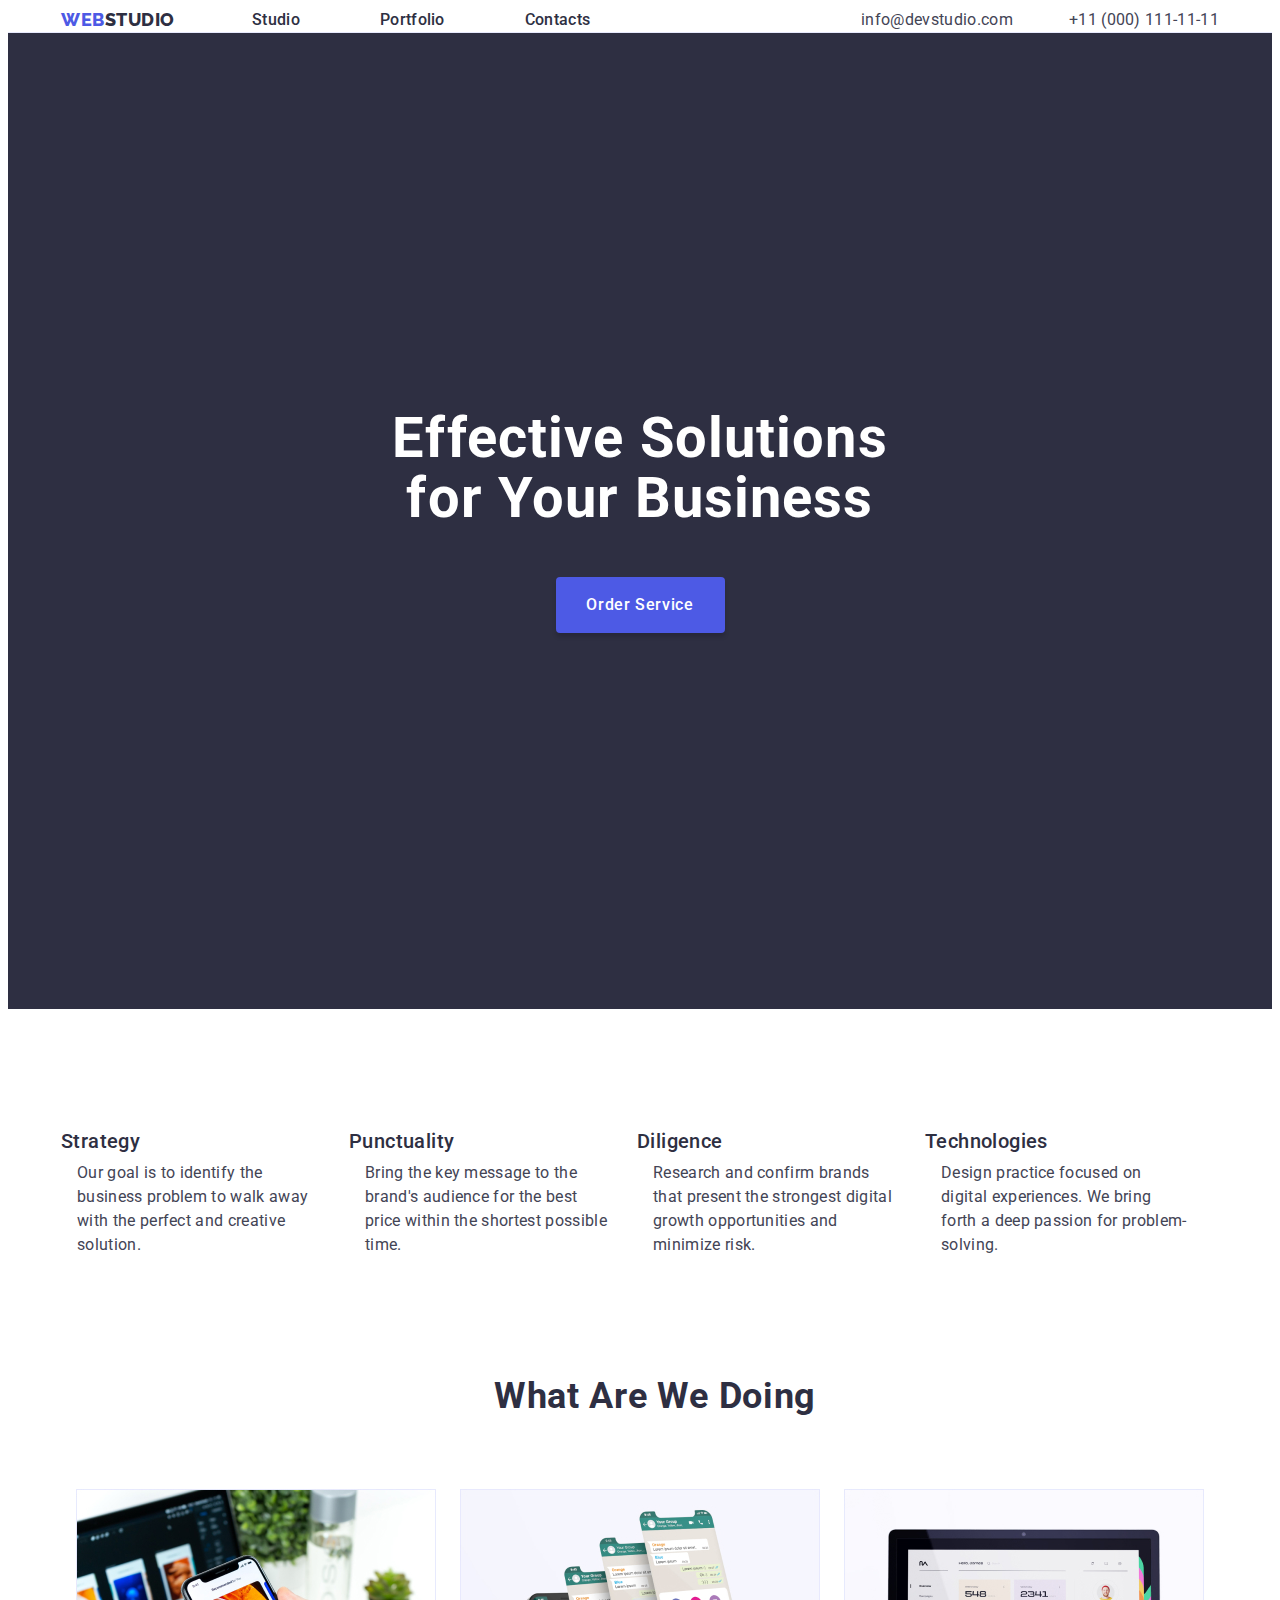
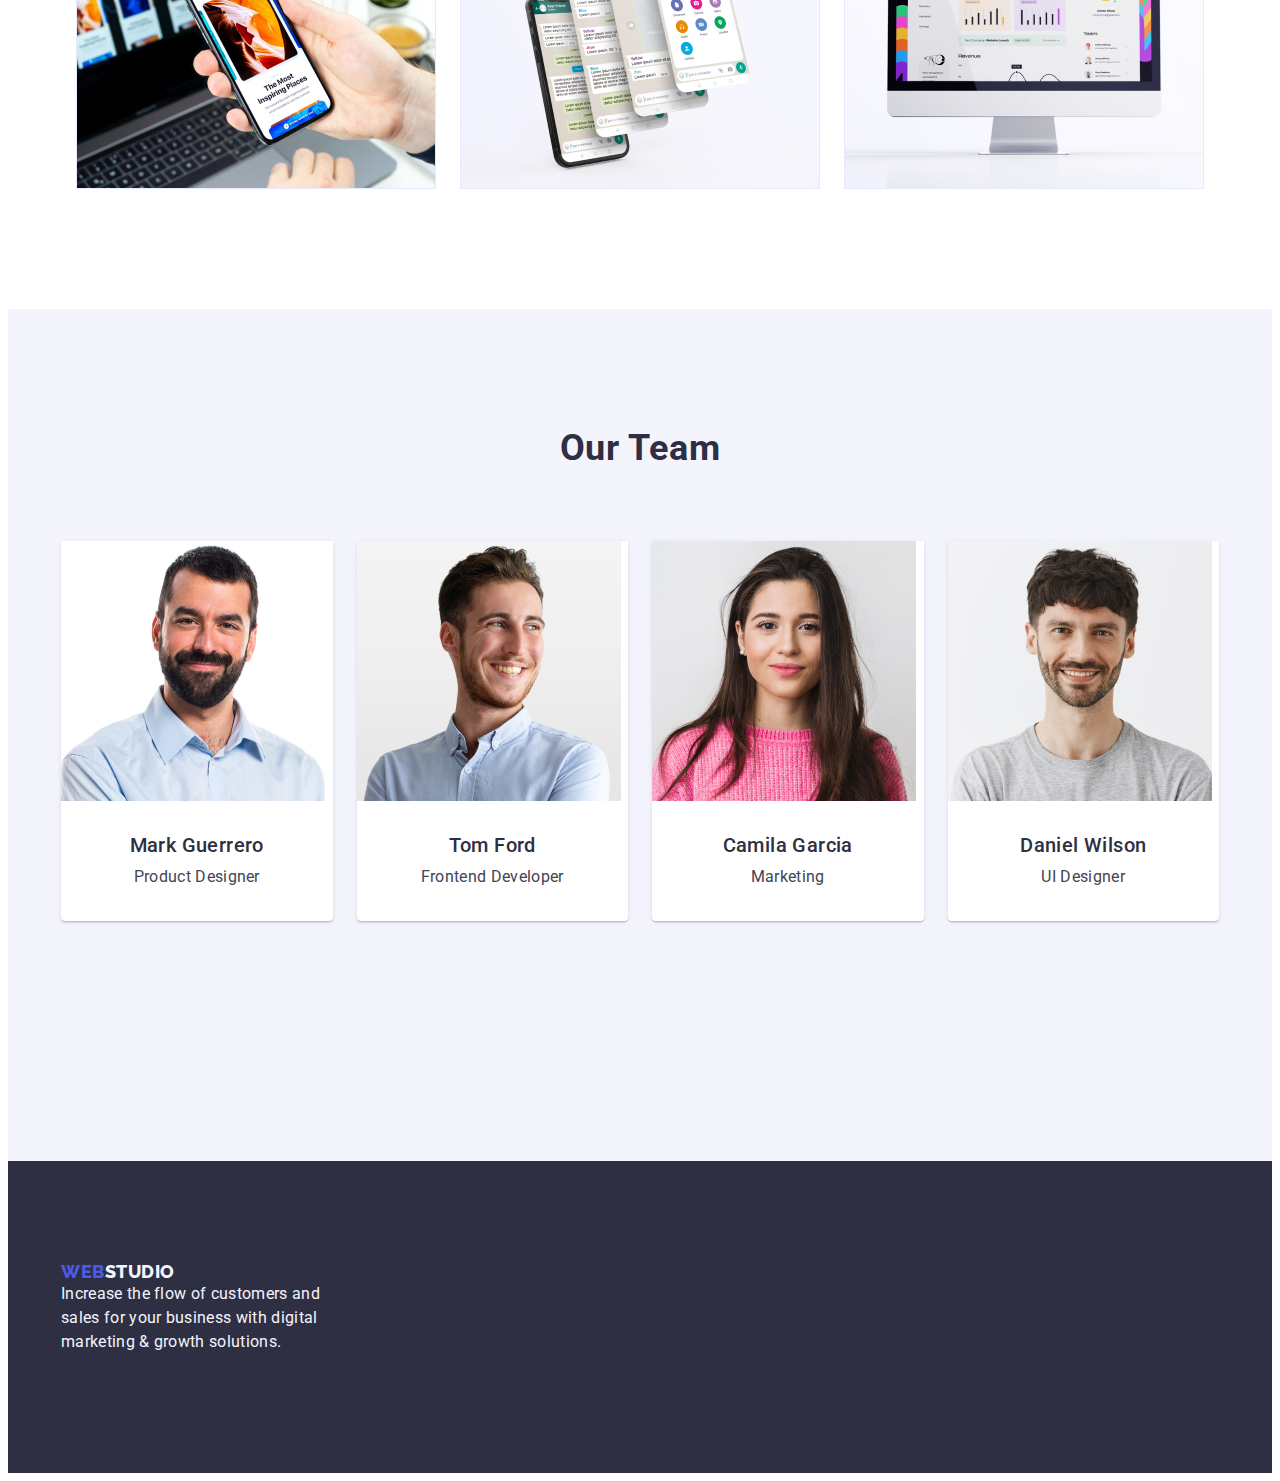
==== index.html @ 751de840 "21:43" ====
<!DOCTYPE html>
<html lang="en">
  <head>
    <meta charset="UTF-8" />
    <meta http-equiv="X-UA-Compatible" content="IE=edge" />
    <meta name="viewport" content="width=device-width, initial-scale=1.0" />
    <title>Document</title>
    <!-- Fonts styles -->
    <link rel="preconnect" href="https://fonts.googleapis.com" />
    <link rel="preconnect" href="https://fonts.gstatic.com" crossorigin />
    <link
      href="https://fonts.googleapis.com/css2?family=Montserrat:wght@400;700&family=Raleway:wght@800&family=Roboto:wght@400;500;700;900&display=swap"
      rel="stylesheet"
    />
    <!-- normalize -->
    <link
      rel="stylesheet"
      href="https://cdnjs.cloudflare.com/ajax/libs/modern-normalize/1.1.0/modern-normalize.min.css"
      integrity="sha512-wpPYUAdjBVSE4KJnH1VR1HeZfpl1ub8YT/NKx4PuQ5NmX2tKuGu6U/JRp5y+Y8XG2tV+wKQpNHVUX03MfMFn9Q=="
      crossorigin="anonymous"
      referrerpolicy="no-referrer"
    />
    <!-- Custom styles -->
    <link rel="stylesheet" href="./css/styles.css" />
  </head>
  <body class="body">
    <!-- header -->
    <header class="header">
      <div class="header-container container">
        <nav class="header-nav">
          <a href="./index.html" class="logo list link"
            >Web<span class="logo-style">Studio</span>
          </a>
          <ul class="nav-list list">
            <li class="nav-list-map">
              <a class="link text-style-nav" href="./index.html">Studio</a>
            </li>
            <li class="nav-list-map">
              <a class="link text-style-nav" href="./portfolio.html"
                >Portfolio</a
              >
            </li>
            <li class="nav-list-map">
              <a class="link text-style-nav" href="">Contacts</a>
            </li>
          </ul>
        </nav>
        <address class="address">
          <ul class="list header-contact">
            <li class="header-contact-map">
              <a class="link p-text-style" href="mailto:info@devstudio.com"
                >info@devstudio.com</a
              >
            </li>
            <li class="header-contact-map">
              <a class="link p-text-style" href="tel:+110001111111"
                >+11 (000) 111-11-11</a
              >
            </li>
          </ul>
        </address>
      </div>
    </header>
    <main>
      <!-- first section -->
      <section class="hero">
        <div class="container">
          <h1 class="style-header-main">
            Effective Solutions for Your Business
          </h1>
          <button type="button" class="hero-btn">Order Service</button>
        </div>
      </section>
      <!-- second section -->
      <section class="section">
        <div class="container">
          <h2 hidden class="style-header-medium">SPDT</h2>
          <ul class="principles-section list">
            <li class="principles-section-list">
              <h3 class="style-header-small">Strategy</h3>
              <p class="p-text-style">
                Our goal is to identify the business problem to walk away with
                the perfect and creative solution.
              </p>
            </li>
            <li class="principles-section-list">
              <h3 class="style-header-small">Punctuality</h3>
              <p class="p-text-style">
                Bring the key message to the brand's audience for the best price
                within the shortest possible time.
              </p>
            </li>
            <li class="principles-section-list">
              <h3 class="style-header-small">Diligence</h3>
              <p class="p-text-style">
                Research and confirm brands that present the strongest digital
                growth opportunities and minimize risk.
              </p>
            </li>
            <li class="principles-section-list">
              <h3 class="style-header-small">Technologies</h3>
              <p class="p-text-style">
                Design practice focused on digital experiences. We bring forth a
                deep passion for problem-solving.
              </p>
            </li>
          </ul>
        </div>
      </section>
      <!-- third section -->
      <section class="container">
        <div class="container section-pad-bot">
          <h2 class="style-header-medium">What are we doing</h2>
          <ul class="list card-set">
            <li class="card-set-item">
              <img
                src="./images/whatarewedoing/img1.jpg"
                alt="computer screen"
                width="360"
                height="300"
              />
            </li>
            <li class="card-set-item">
              <img
                src="./images/whatarewedoing/img2.jpg"
                alt="several layers of the phone screen"
                width="360"
                height="300"
              />
            </li>
            <li class="card-set-item">
              <img
                src="./images/whatarewedoing/img3.jpg"
                alt="computer and phone screen"
                width="360"
                height="300"
              />
            </li>
          </ul>
        </div>
      </section>
      <!-- Our team -->
      <section class="our-team-section">
        <div class="container">
          <h2 class="style-header-medium">Our Team</h2>
          <ul class="list card-set">
            <li class="team-card card-set-item card-style">
              <img
                src="./images/ourteam/img.jpg"
                alt="Mark Guerrero"
                width="264"
                height="260"
              />
              <h3 class="card-text">Mark Guerrero</h3>
              <p class="card-text-style">Product Designer</p>
            </li>
            <li class="team-card card-set-item card-style">
              <img
                src="./images/ourteam/imgTF.jpg"
                alt="Tom Ford"
                width="264"
                height="260"
              />
              <h3 class="card-text">Tom Ford</h3>
              <p class="card-text-style">Frontend Developer</p>
            </li>
            <li class="team-card card-set-item card-style">
              <img
                src="./images/ourteam/img3.jpg"
                alt="Camila Garcia"
                width="264"
                height="260"
              />
              <h3 class="card-text">Camila Garcia</h3>
              <p class="card-text-style">Marketing</p>
            </li>
            <li class="team-card card-set-item card-style">
              <img
                src="./images/ourteam/img4.jpg"
                alt="Daniel Wilson"
                width="264"
                height="260"
              />
              <h3 class="card-text">Daniel Wilson</h3>
              <p class="card-text-style">UI Designer</p>
            </li>
          </ul>
        </div>
      </section>
    </main>
    <!-- footer -->
    <footer class="footer">
      <div class="container">
        <div class="footer-logo-pos">
          <a class="logo list link" href="./index.html"
            >Web<span class="footer-logo">Studio</span>
          </a>
        </div>
        <p class="footer-p">
          Increase the flow of customers and sales for your business with
          digital marketing & growth solutions.
        </p>
      </div>
    </footer>
  </body>
</html>
---- css/styles.css ----
:root {
  /* colors */
  --color-iris: #4d5ae5;
  --color-ocean: #404bbf;
  --color-navy-blue: #2e2f42;
  --color-green: #31d0aa;
  --color-list: #434455;
  --color-light-slate: #8e8f99;
  --color-cornflower: #e7e9fc;
  --color-cloud: #f4f4fd;
  --color-navy-blue-modal: #2e2f42;
  --color-grey: #2e2f42;
  --background-color: #ffffff;
  --color-dairy: #fcfcfc;
  /* others */
  --indent: 24px;
  --items: 4;
  --items-p: 3;
}
.style-header-main {
  margin-left: auto;
  margin-right: auto;
  padding-top: 188px;
  font-size: 56px;
  line-height: 1.07;
  letter-spacing: 0.02em;
  text-align: center;
  text-decoration: none;
  max-width: 496px;
}
.style-header-medium {
  margin-bottom: 72px;
  font-size: 36px;
  font-weight: 700;
  line-height: 1.11;
  letter-spacing: 0.02em;
  text-align: center;
  text-transform: capitalize;
  color: var(--color-grey);
}
.style-header-port {
  margin: 32px 0 8px 16px;
  font-size: 20px;
  font-weight: 500;
  line-height: 1.2;
  letter-spacing: 0.02em;
  text-transform: capitalize;
  color: var(--color-grey);
}
.style-header-small {
  margin-bottom: 8px;
  font-size: 20px;
  font-weight: 500;
  line-height: 1.2;
  letter-spacing: 0.02em;
  color: var(--color-grey);
}
.p-text-style {
  font-size: 16px;
  line-height: 1.5;
  letter-spacing: 0.02em;
  color: var(--color-list);
}
.card-text {
  margin-top: 32px;
  margin-bottom: 8px;
  text-align: center;
  margin-bottom: 8px;
  font-size: 20px;
  font-weight: 500;
  line-height: 1.2;
  letter-spacing: 0.02em;
  color: var(--color-grey);
}
.card-text-style {
  font-size: 16px;
  line-height: 1.5;
  letter-spacing: 0.02em;
  color: var(--color-list);
  text-align: center;
}
.card-style {
  box-shadow: 0px 1px 6px rgba(46, 47, 66, 0.08),
    0px 1px 1px rgba(46, 47, 66, 0.16), 0px 2px 1px rgba(46, 47, 66, 0.08);
  border-radius: 0px 0px 4px 4px;
}
.text-style-nav {
  font-size: 16px;
  font-weight: 500;
  line-height: 1.5;
  letter-spacing: 0.02em;
  color: var(--color-grey);
}
.hero-btn {
  display: block;
  min-width: 169px;
  height: 56px;
  margin-top: 48px;
  margin-left: auto;
  margin-right: auto;
  border-radius: 4px;
  color: var(--background-color);
  background-color: var(--color-iris);
  box-shadow: 0px 4px 4px rgba(0, 0, 0, 0.15);
  border: 0;
  font-family: "Roboto", sans-serif;
  font-weight: 500;
  font-size: 16px;
  line-height: 1.5;
  letter-spacing: 0.04em;
  cursor: pointer;
}
.hero-btn:hover,
.hero-btn:focus {
  background-color: var(--color-ocean);
}

.small-text {
  font-size: 12px;
  line-height: 1.2;
  letter-spacing: 0.04em;
}

.link-text {
  font-size: 12px;
  line-height: 1.3;
  letter-spacing: 0.04em;
  text-decoration: underline;
  text-transform: none;
}

/* card set */
.card-set {
  display: flex;
  flex-wrap: wrap;
  gap: var(--indent);
}
.card-set-item {
  flex-basis: calc((100% - var(--indent) * (var(--items) - 1)) / var(--items));
}
.card-set-item-p {
  padding-bottom: 48px;
  flex-basis: calc(
    (100% - var(--indent) * (var(--items-p) - 1)) / var(--items-p)
  );
}
/* reset */
h1,
h2,
h3,
h4,
h5,
h6,
p {
  margin: 0;
}
img {
  display: block;
}
button {
  cursor: pointer;
}

.link {
  text-decoration: none;
  padding-top: 24px;
  padding-bottom: 24px;
}
.list {
  list-style: none;
  padding: 0;
  margin: 0;
}

.container {
  width: 1158px;
  padding: 0 15px;
  margin: auto;
}

/* header */
.header {
  border-bottom: 1px solid #e7e9fc;
}
.header-logo {
  margin-right: 76px;
}
.header-nav {
  display: flex;
  align-items: center;
}
.header-container {
  display: flex;
  align-items: center;
}

.header-contact {
  gap: 40px;
  display: flex;
  align-items: center;
}

.nav-list {
  gap: 40px;
  display: flex;
  align-items: center;
}

.nav-list-map:not(:last-child) {
  margin-right: 40px;
}

.logo {
  margin-right: 76px;
  width: 115px;
  height: 21px;
  font-family: "Raleway", sans-serif;
  font-style: normal;
  font-weight: 800;
  font-size: 18px;
  line-height: 1.17;
  display: flex;
  align-items: center;
  letter-spacing: 0.03em;
  text-transform: uppercase;
  color: var(--color-iris);
}
.logo-style {
  width: 71px;
  height: 21px;
  font-size: 18px;
  line-height: 1.17;
  display: flex;
  align-items: center;
  letter-spacing: 0.03em;
  text-transform: uppercase;
  color: var(--color-navy-blue);
}
.footer-logo {
  width: 71px;
  height: 21px;
  font-size: 18px;
  line-height: 1.2;
  display: flex;
  align-items: center;
  letter-spacing: 0.03em;
  text-transform: uppercase;
  color: var(--color-cloud);
}
.footer-logo-pos {
  padding-top: 100px;
}

.address {
  font-style: normal;
  margin-left: auto;
}


/* body */

.body {
  font-family: "Roboto", sans-serif;
  color: var(--color-list);
  background-color: var(--background-color);
}

.link:hover,
.link:focus {
  color: var(--color-ocean);
}

.section {
  padding: 120px 0;
}
.section-pad-bot {
  padding-bottom: 120px;
}
.principles-section {
  display: flex;
}
.principles-section-list {
  width: 264px;
}
.principles-section-list:not(:last-child) {
  margin-right: 24px;
}

.team-card {
  width: 264px;
  height: 380px;
  background-color: var(--background-color);
}

.our-team-section {
  background-color: var(--color-cloud);
  padding-top: 120px;
  height: 732px;
}

/* hero */
.hero {
  padding: 188px 0;
  background-color: var(--color-navy-blue);
  color: var(--background-color);
  font-size: 56px;
  line-height: 1.1;
  height: 600px;
  width: auto;
}
.hidden {
  position: absolute;
  width: 1px;
  height: 1px;
  margin: -1px;
  border: 0;
  padding: 0;
  white-space: nowrap;
  clip-path: inset(100%);
  clip: rect(0 0 0 0);
  overflow: hidden;
}

.footer-p {
  width: 264px;
  font-size: 16px;
  line-height: 1.5;
  letter-spacing: 0.02em;
  color: var(--color-cloud);
}
.footer {
  height: 312px;
  background-color: var(--color-navy-blue);
}

/************* portfolio ************/
.port-card {
  padding-bottom: 120px;
}
.port-filter {
}

.port-button-filter {
  padding-top: 96px;
  padding-bottom: 72px;
  padding-left: 427px;
  display: flex;
  gap: 24px;
}
.p-text-style {
  margin-left: 16px;
  font-size: 16px;
  line-height: 1.5;
  letter-spacing: 0.02em;
  color: var(--color-list);
}
.port-btn {
  color: var(--color-iris);
  background-color: var(--color-cloud);
  font-family: "Roboto", sans-serif;
  font-weight: 500;
  font-size: 16px;
  line-height: 1.5;
  letter-spacing: 0.04em;
  cursor: pointer;
  border: 1px solid #e7e9fc;
  border-radius: 4px;
}
.port-btn:hover,
.port-btn:focus {
  color: var(--background-color);
  background-color: var(--color-ocean);
}
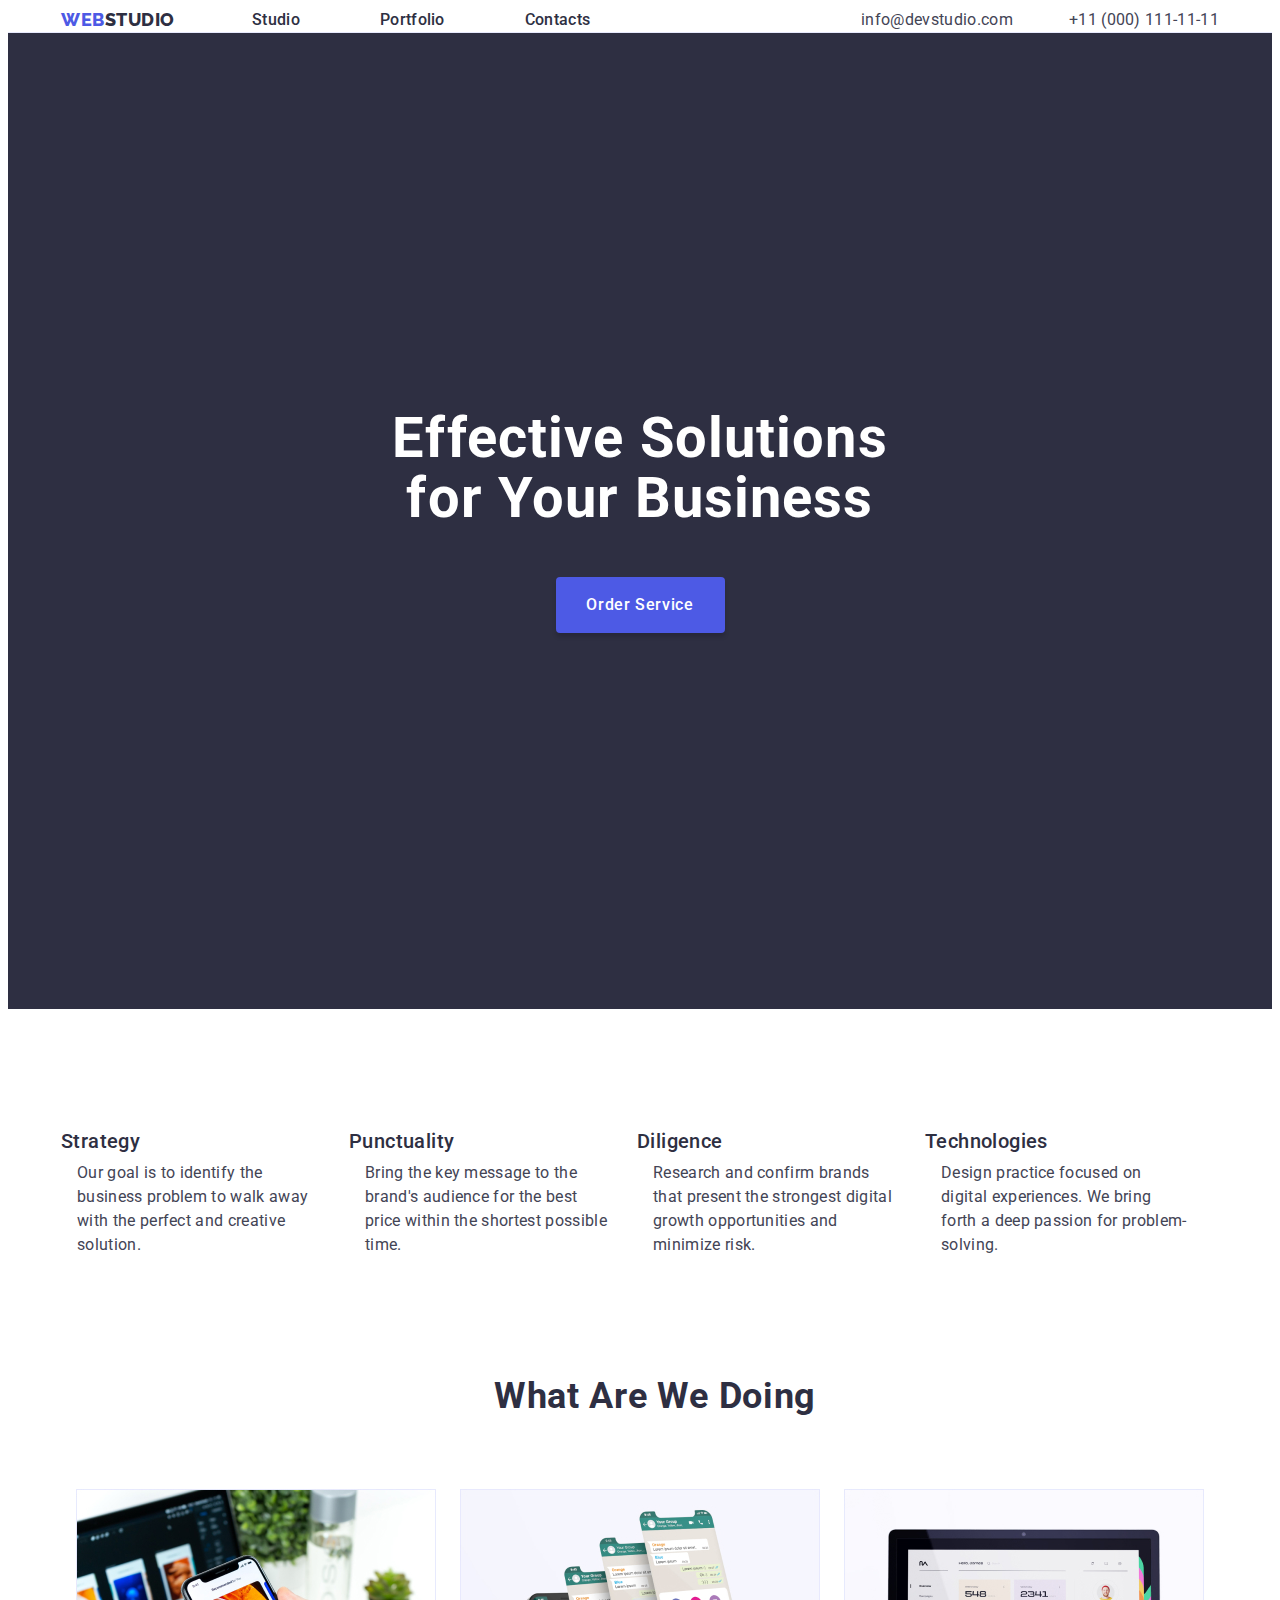
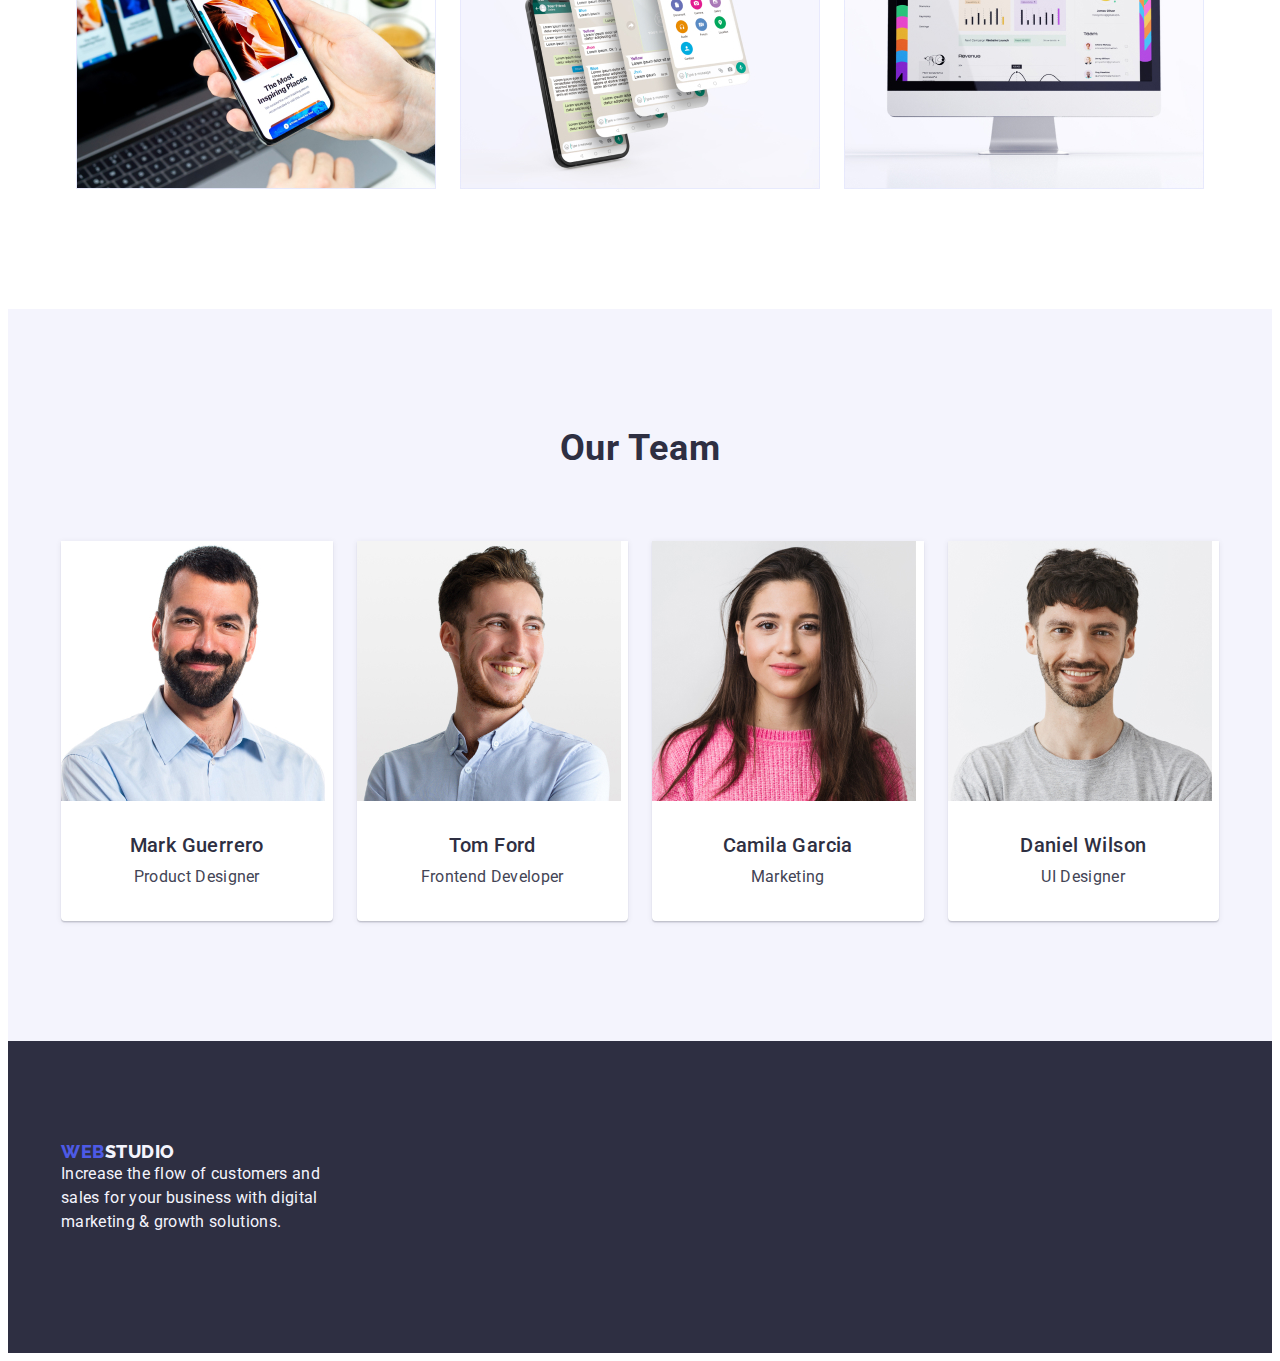
==== commit 21de2194: "21:49" ====
--- a/index.html
+++ b/index.html
@@ -108,8 +108,8 @@
         </div>
       </section>
       <!-- third section -->
-      <section class="container">
-        <div class="container section-pad-bot">
+      <section class="container section-pad-bot">
+        <div class="container">
           <h2 class="style-header-medium">What are we doing</h2>
           <ul class="list card-set">
             <li class="card-set-item">
@@ -140,7 +140,7 @@
         </div>
       </section>
       <!-- Our team -->
-      <section class="our-team-section">
+      <section class="section our-team-section">
         <div class="container">
           <h2 class="style-header-medium">Our Team</h2>
           <ul class="list card-set">
--- a/css/styles.css
+++ b/css/styles.css
@@ -294,8 +294,6 @@
 
 .our-team-section {
   background-color: var(--color-cloud);
-  padding-top: 120px;
-  height: 732px;
 }
 
 /* hero */
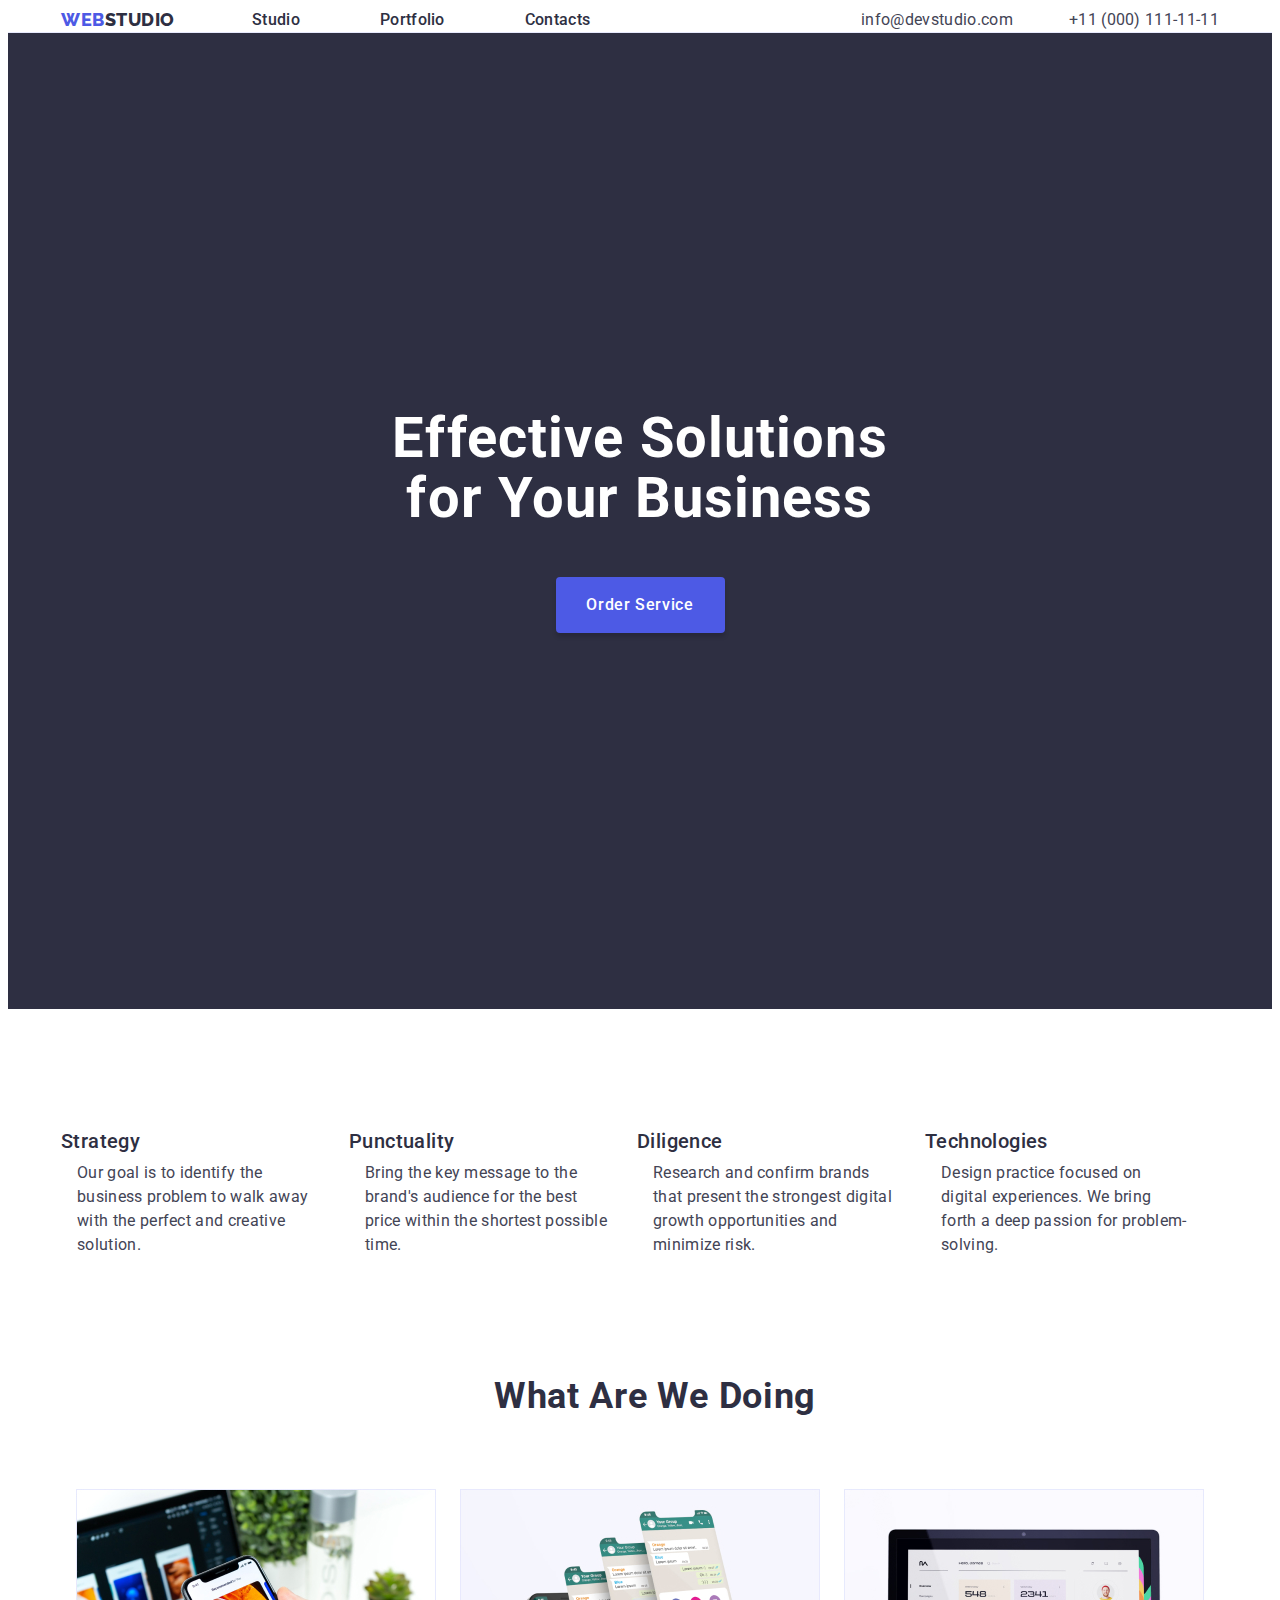
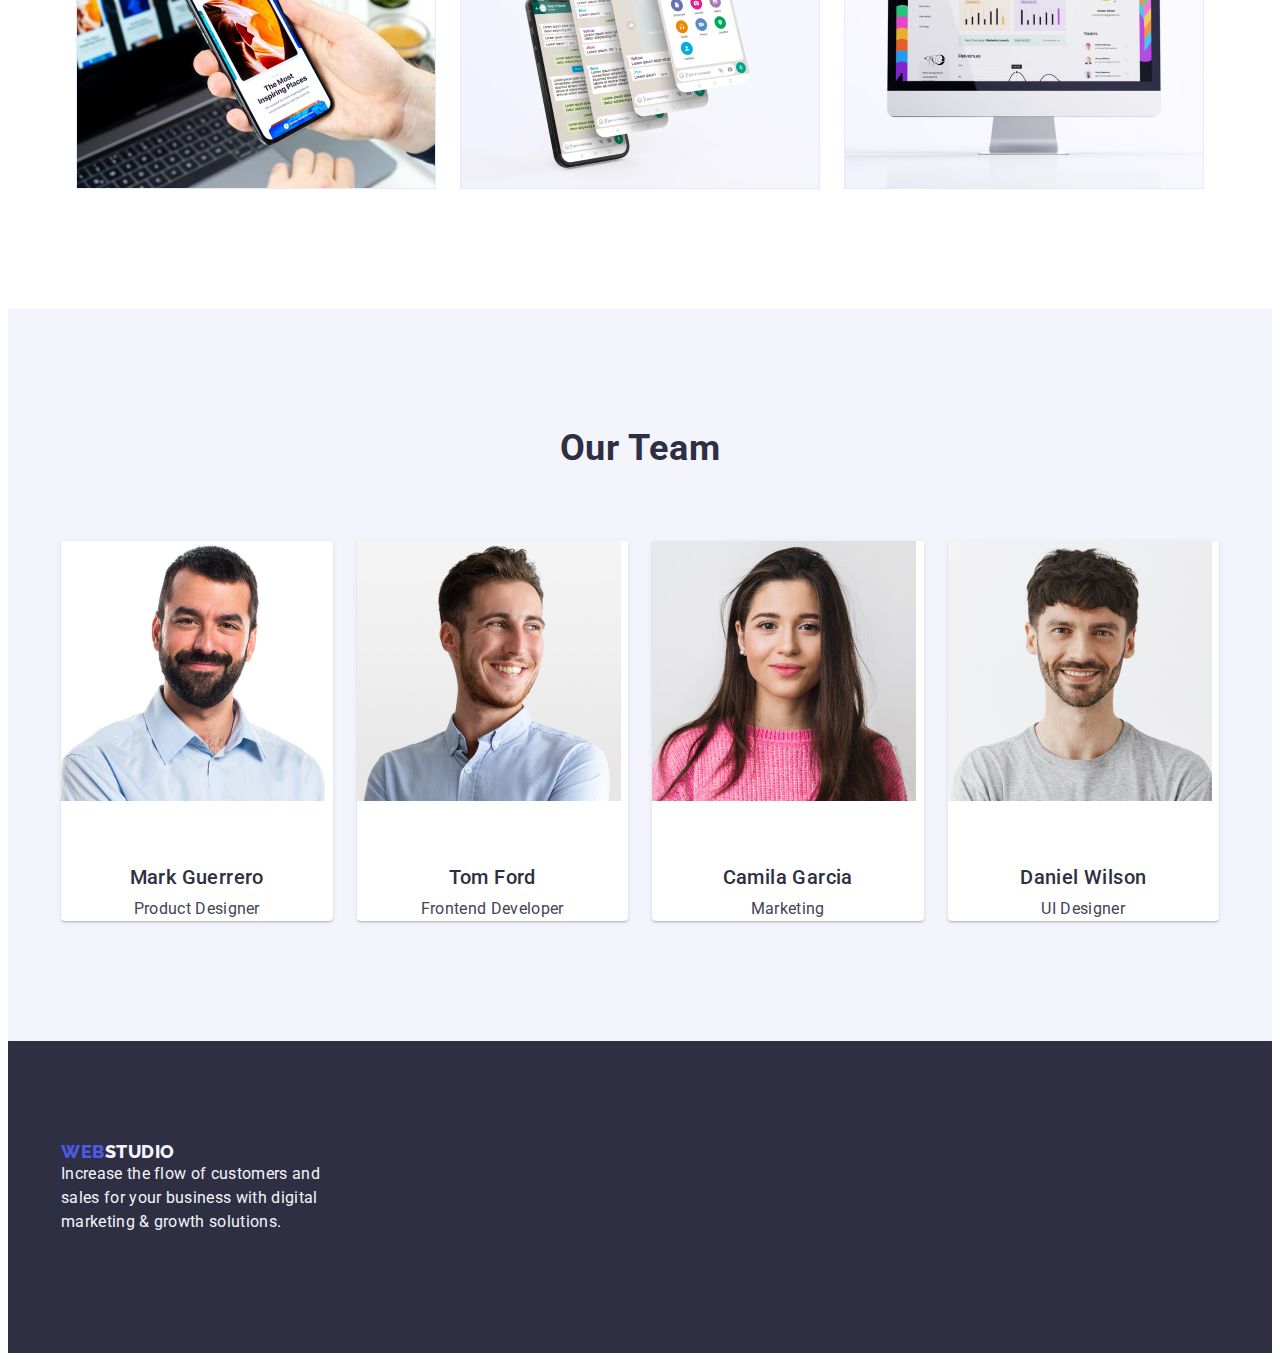
==== commit 0d305bf2: "22:02" ====
--- a/index.html
+++ b/index.html
@@ -151,8 +151,10 @@
                 width="264"
                 height="260"
               />
-              <h3 class="card-text">Mark Guerrero</h3>
-              <p class="card-text-style">Product Designer</p>
+              <div class="descr-container">
+                <h3 class="card-text">Mark Guerrero</h3>
+                <p class="card-text-style">Product Designer</p>
+              </div>
             </li>
             <li class="team-card card-set-item card-style">
               <img
@@ -161,8 +163,10 @@
                 width="264"
                 height="260"
               />
-              <h3 class="card-text">Tom Ford</h3>
-              <p class="card-text-style">Frontend Developer</p>
+              <div class="descr-container">
+                <h3 class="card-text">Tom Ford</h3>
+                <p class="card-text-style">Frontend Developer</p>
+              </div>
             </li>
             <li class="team-card card-set-item card-style">
               <img
@@ -171,8 +175,10 @@
                 width="264"
                 height="260"
               />
-              <h3 class="card-text">Camila Garcia</h3>
-              <p class="card-text-style">Marketing</p>
+              <div class="descr-container">
+                <h3 class="card-text">Camila Garcia</h3>
+                <p class="card-text-style">Marketing</p>
+              </div>
             </li>
             <li class="team-card card-set-item card-style">
               <img
@@ -181,8 +187,10 @@
                 width="264"
                 height="260"
               />
-              <h3 class="card-text">Daniel Wilson</h3>
-              <p class="card-text-style">UI Designer</p>
+              <div class="descr-container">
+                <h3 class="card-text">Daniel Wilson</h3>
+                <p class="card-text-style">UI Designer</p>
+              </div>
             </li>
           </ul>
         </div>
--- a/css/styles.css
+++ b/css/styles.css
@@ -61,6 +61,13 @@
   letter-spacing: 0.02em;
   color: var(--color-list);
 }
+.descr-container {
+  padding-top: 32px;
+  padding-bottom: 32px;
+  padding-left: 16px;
+  padding-right: 16px;
+}
+
 .card-text {
   margin-top: 32px;
   margin-bottom: 8px;
@@ -256,7 +263,6 @@
   margin-left: auto;
 }
 
-
 /* body */
 
 .body {
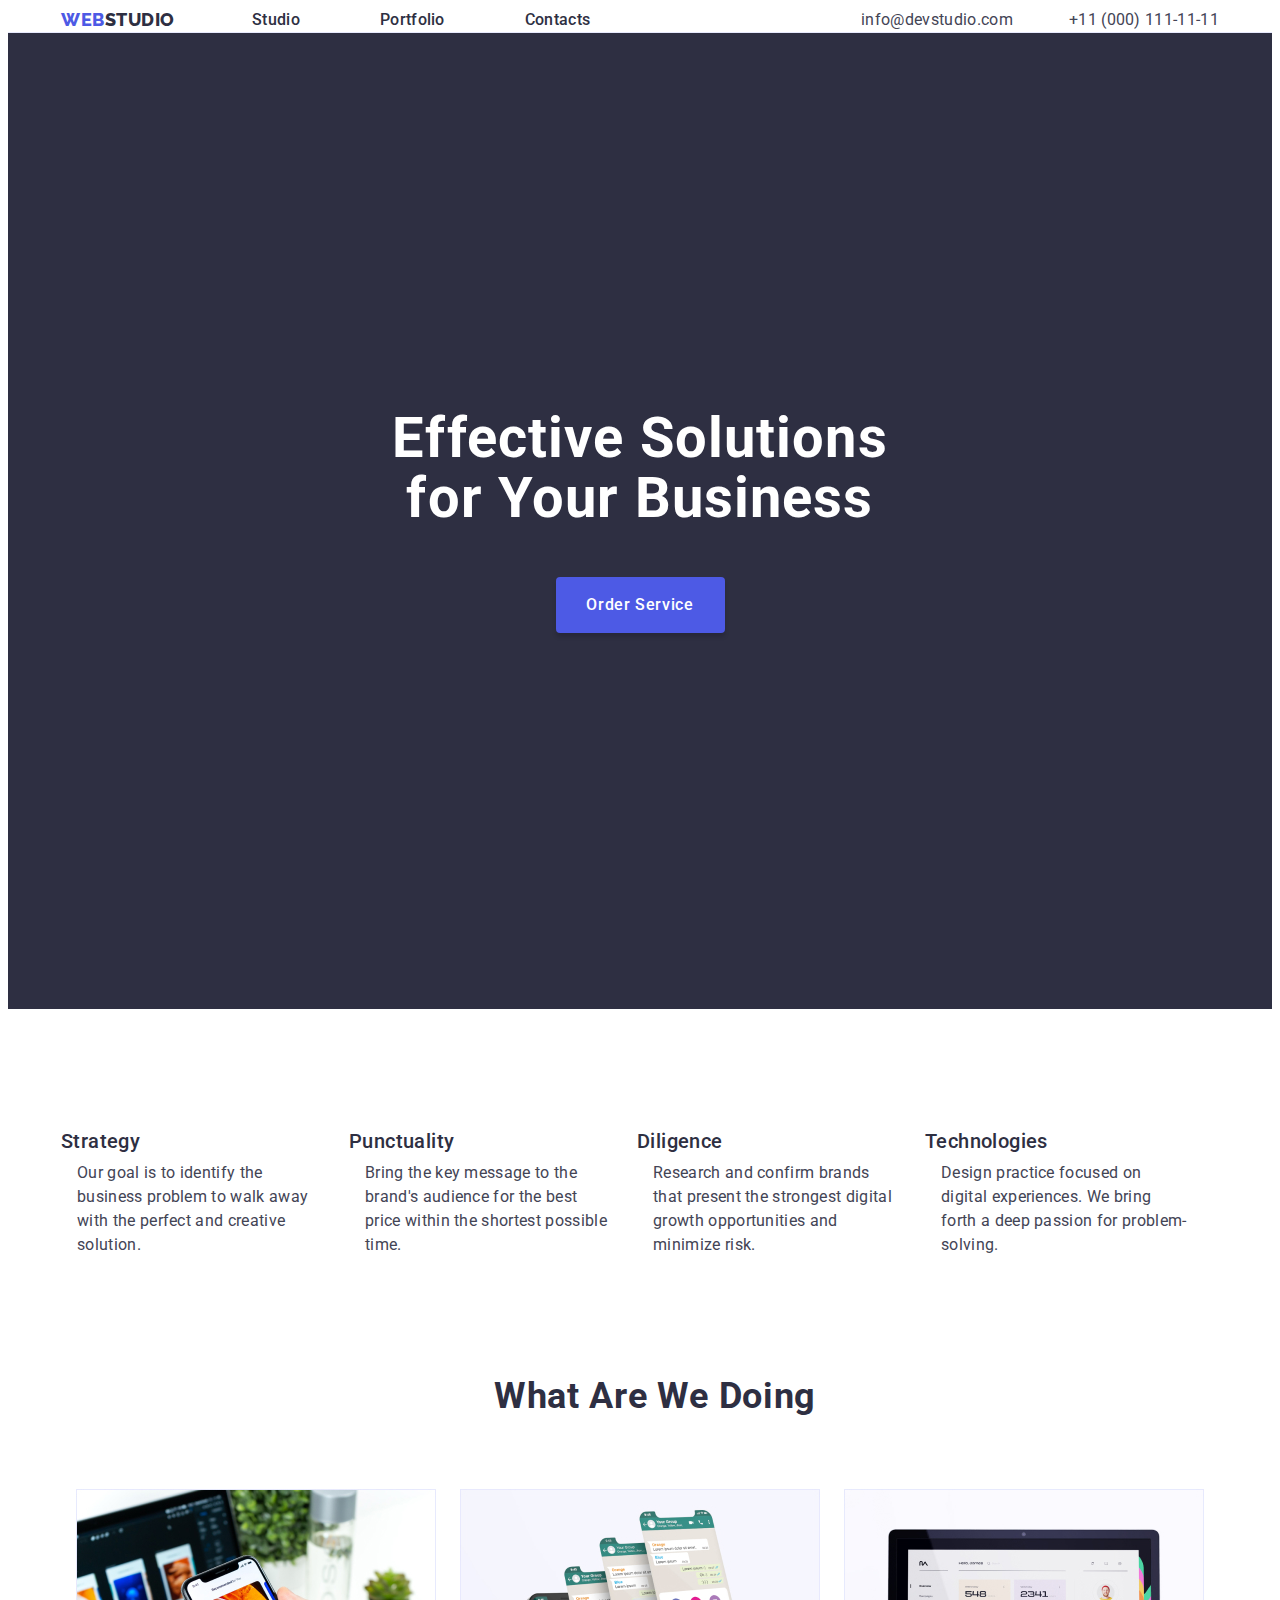
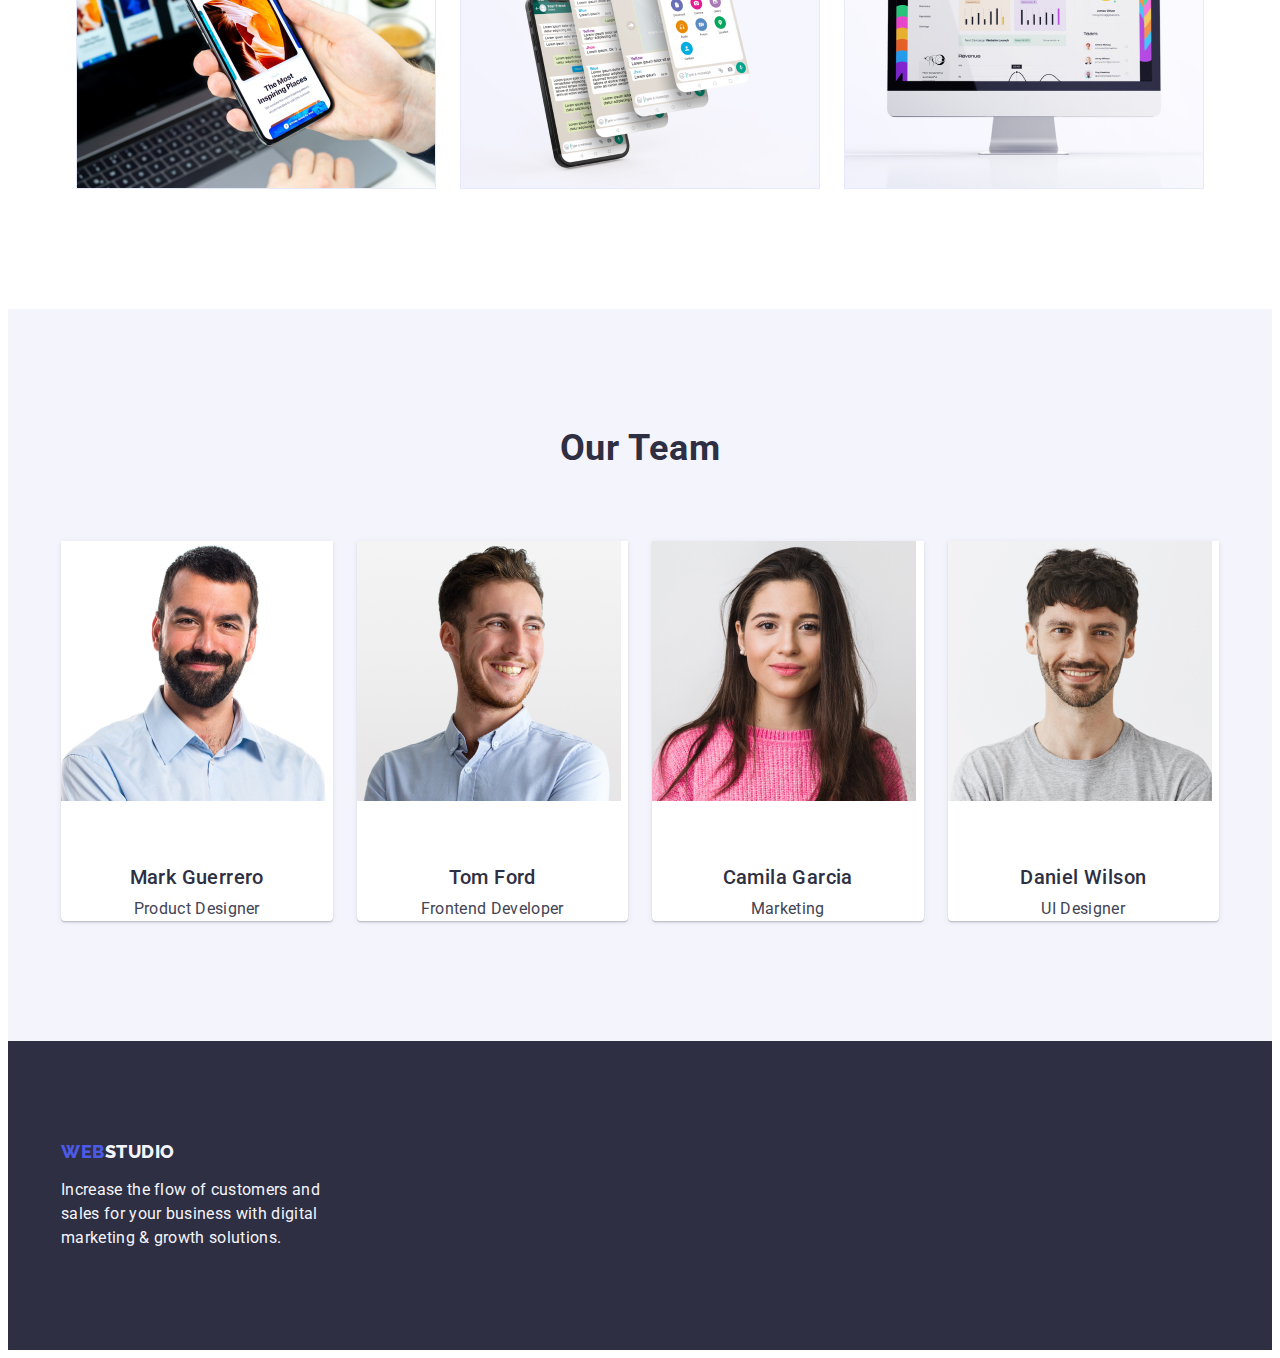
==== commit d5d5be23: "22:14" ====
--- a/index.html
+++ b/index.html
@@ -199,11 +199,9 @@
     <!-- footer -->
     <footer class="footer">
       <div class="container">
-        <div class="footer-logo-pos">
-          <a class="logo list link" href="./index.html"
-            >Web<span class="footer-logo">Studio</span>
+          <a href="./index.html" class="footer-logo list link" 
+            >Web<span class="footer-logo-part">Studio</span>
           </a>
-        </div>
         <p class="footer-p">
           Increase the flow of customers and sales for your business with
           digital marketing & growth solutions.
--- a/css/styles.css
+++ b/css/styles.css
@@ -244,6 +244,23 @@
   color: var(--color-navy-blue);
 }
 .footer-logo {
+  display: inline-block;
+  margin-bottom: 16px;
+  margin-right: 76px;
+  width: 115px;
+  height: 21px;
+  font-family: "Raleway", sans-serif;
+  font-style: normal;
+  font-weight: 800;
+  font-size: 18px;
+  line-height: 1.17;
+  display: flex;
+  align-items: center;
+  letter-spacing: 0.03em;
+  text-transform: uppercase;
+  color: var(--color-iris);
+}
+.footer-logo-part {
   width: 71px;
   height: 21px;
   font-size: 18px;
@@ -333,7 +350,8 @@
   color: var(--color-cloud);
 }
 .footer {
-  height: 312px;
+  padding-top: 100px;
+  padding-bottom: 100px;
   background-color: var(--color-navy-blue);
 }
 
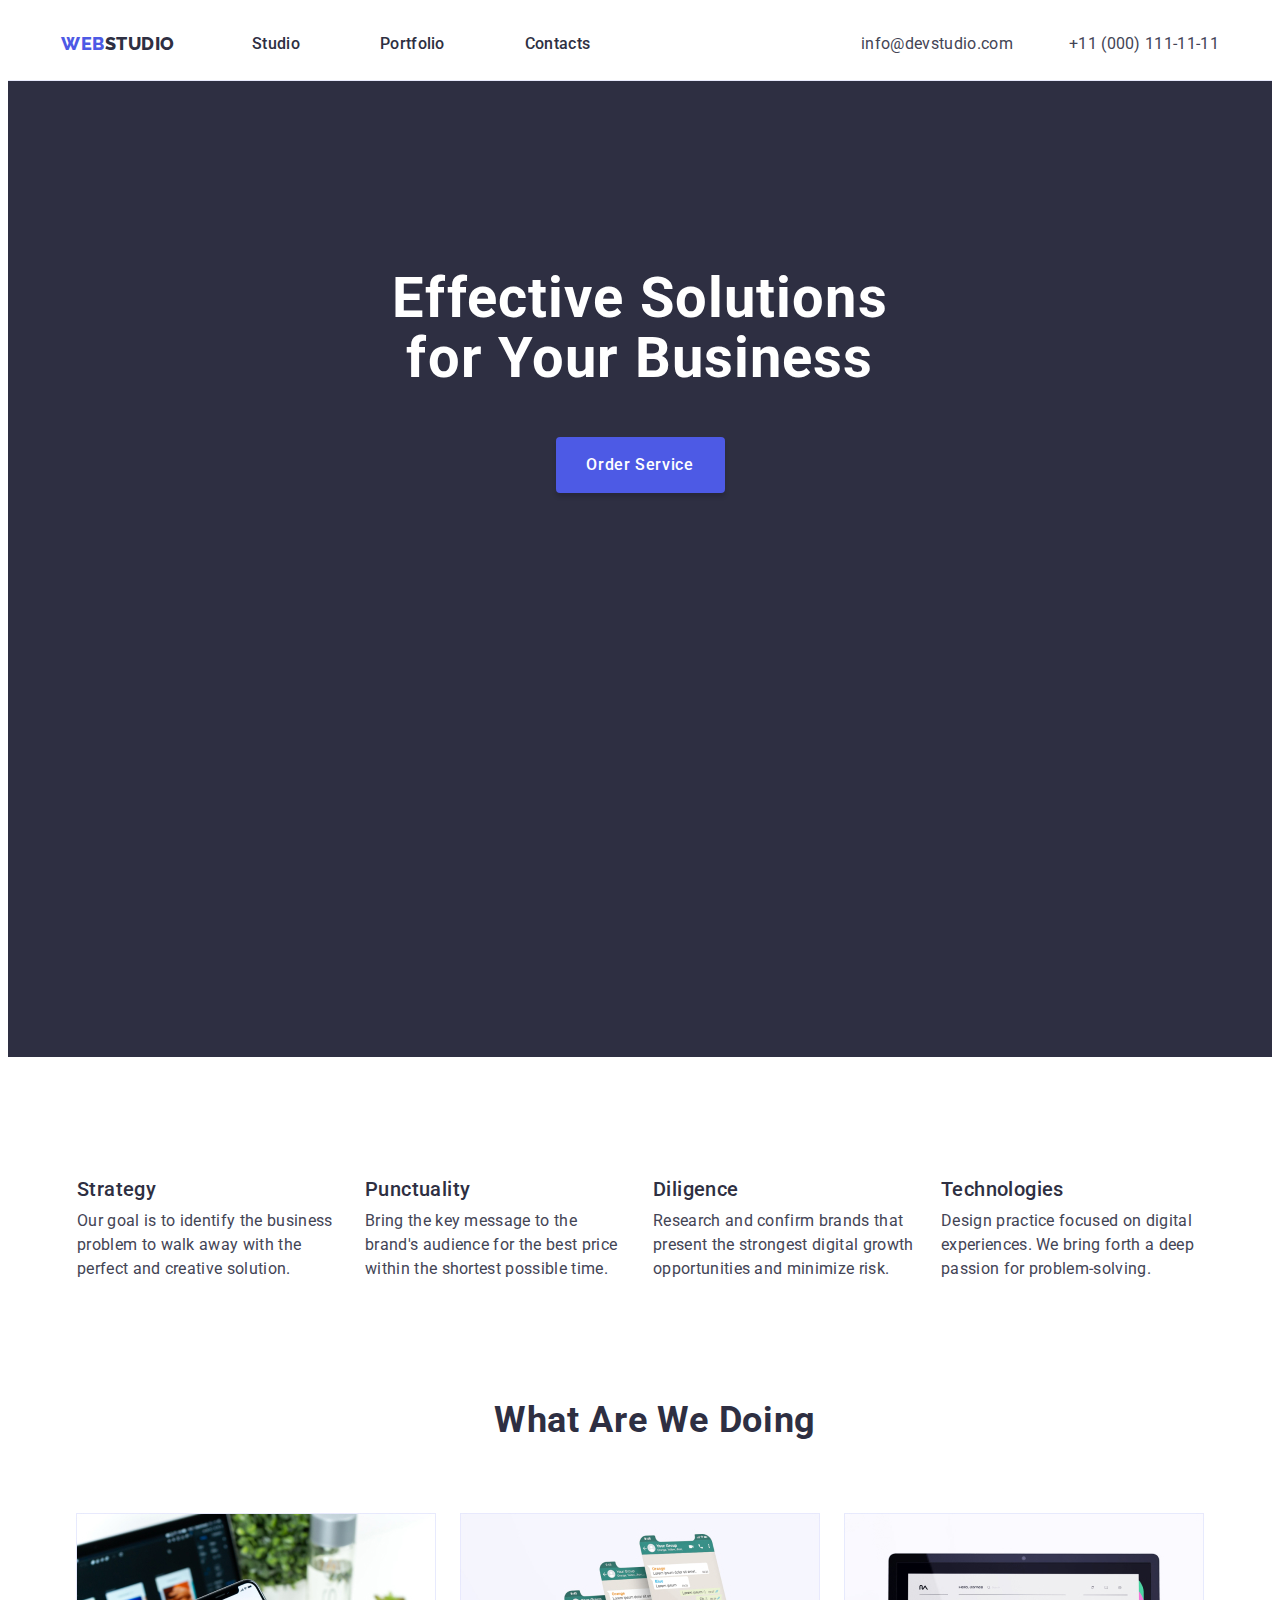
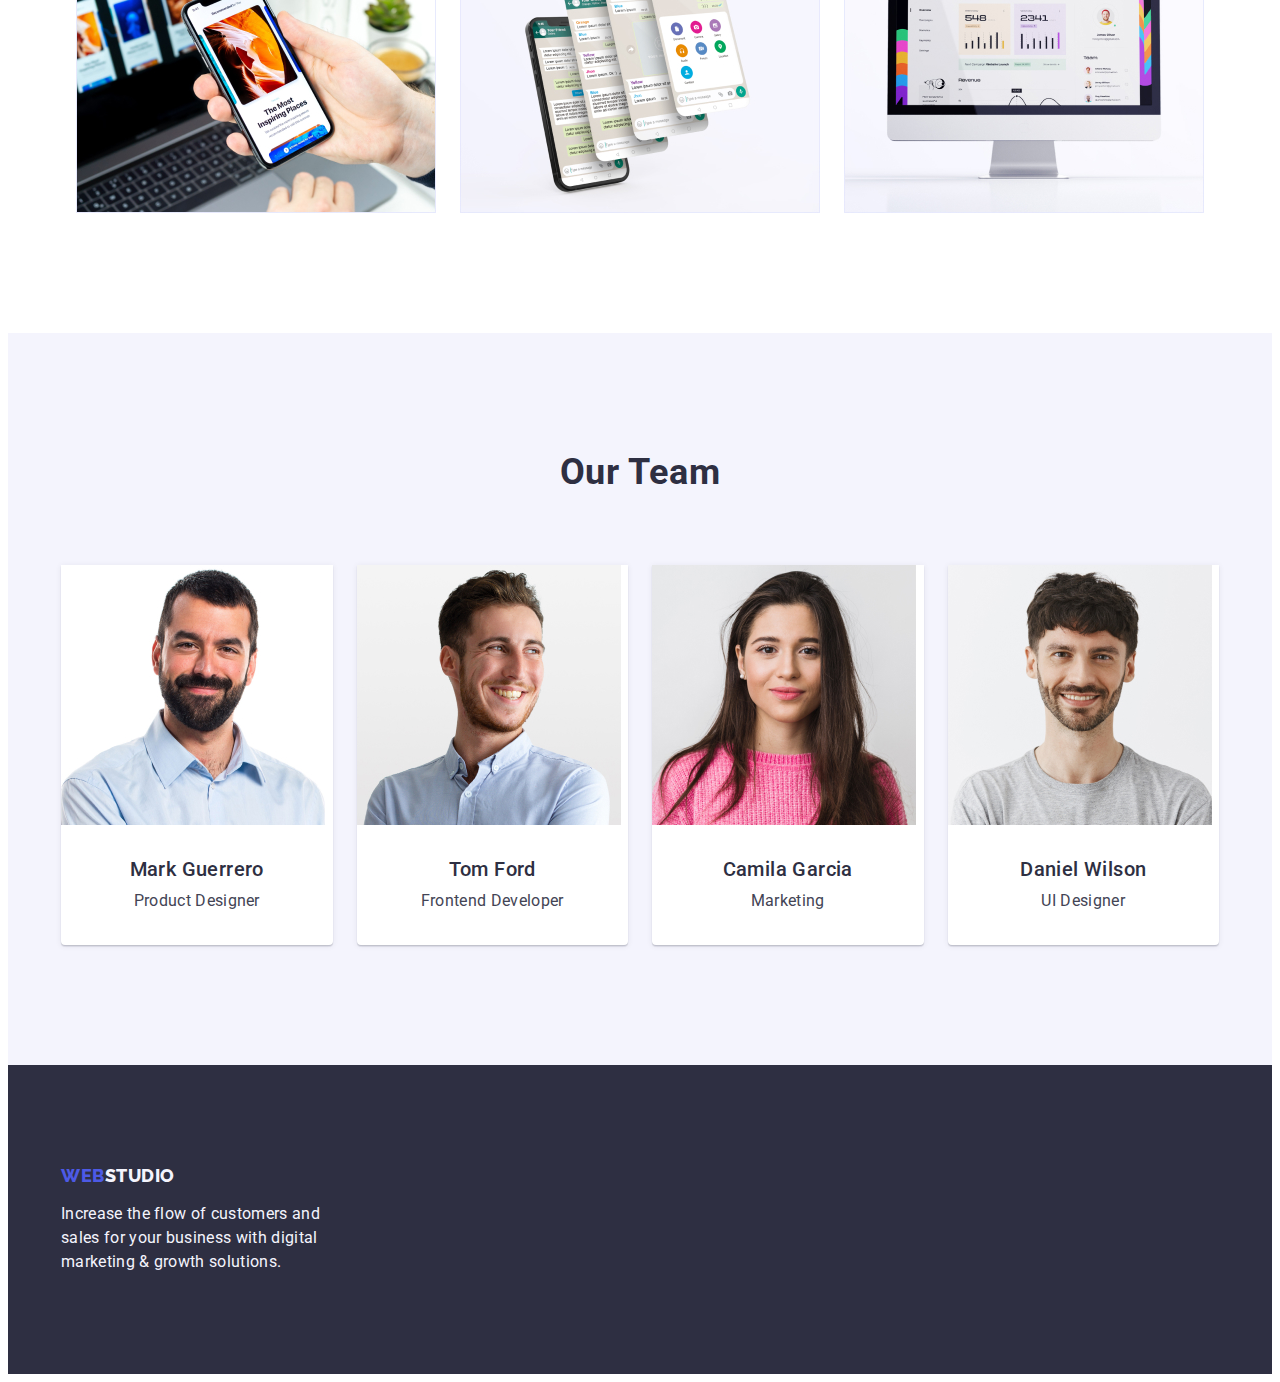
==== commit f1fd20eb: "13:30" ====
--- a/index.html
+++ b/index.html
@@ -199,9 +199,9 @@
     <!-- footer -->
     <footer class="footer">
       <div class="container">
-          <a href="./index.html" class="footer-logo list link" 
-            >Web<span class="footer-logo-part">Studio</span>
-          </a>
+        <a href="./index.html" class="footer-logo list link"
+          >Web<span class="footer-logo-part">Studio</span>
+        </a>
         <p class="footer-p">
           Increase the flow of customers and sales for your business with
           digital marketing & growth solutions.
--- a/css/styles.css
+++ b/css/styles.css
@@ -20,7 +20,6 @@
 .style-header-main {
   margin-left: auto;
   margin-right: auto;
-  padding-top: 188px;
   font-size: 56px;
   line-height: 1.07;
   letter-spacing: 0.02em;
@@ -39,7 +38,8 @@
   color: var(--color-grey);
 }
 .style-header-port {
-  margin: 32px 0 8px 16px;
+  margin-left: 16px;
+  margin-bottom: 8px;
   font-size: 20px;
   font-weight: 500;
   line-height: 1.2;
@@ -48,6 +48,7 @@
   color: var(--color-grey);
 }
 .style-header-small {
+  margin-left: 16px;
   margin-bottom: 8px;
   font-size: 20px;
   font-weight: 500;
@@ -56,9 +57,11 @@
   color: var(--color-grey);
 }
 .p-text-style {
-  font-size: 16px;
-  line-height: 1.5;
-  letter-spacing: 0.02em;
+  width: 264px;
+  font-size: 16px;
+  line-height: 1.5;
+  letter-spacing: 0.02em;
+  text-align: left;
   color: var(--color-list);
 }
 .descr-container {
@@ -69,7 +72,6 @@
 }
 
 .card-text {
-  margin-top: 32px;
   margin-bottom: 8px;
   text-align: center;
   margin-bottom: 8px;
@@ -141,6 +143,7 @@
   display: flex;
   flex-wrap: wrap;
   gap: var(--indent);
+  row-gap: 48px;
 }
 .card-set-item {
   flex-basis: calc((100% - var(--indent) * (var(--items) - 1)) / var(--items));
@@ -208,6 +211,7 @@
 }
 
 .nav-list {
+  padding: 24px 0 24px 0;
   gap: 40px;
   display: flex;
   align-items: center;
@@ -254,7 +258,6 @@
   font-weight: 800;
   font-size: 18px;
   line-height: 1.17;
-  display: flex;
   align-items: center;
   letter-spacing: 0.03em;
   text-transform: uppercase;
@@ -265,7 +268,6 @@
   height: 21px;
   font-size: 18px;
   line-height: 1.2;
-  display: flex;
   align-items: center;
   letter-spacing: 0.03em;
   text-transform: uppercase;
@@ -356,17 +358,18 @@
 }
 
 /************* portfolio ************/
-.port-card {
+
+.port-filter {
+}
+.port-container {
+  padding-top: 96px;
   padding-bottom: 120px;
 }
-.port-filter {
-}
 
 .port-button-filter {
-  padding-top: 96px;
-  padding-bottom: 72px;
-  padding-left: 427px;
-  display: flex;
+  margin-bottom: 72px;
+  display: flex;
+  justify-content: center;
   gap: 24px;
 }
 .p-text-style {
@@ -377,6 +380,7 @@
   color: var(--color-list);
 }
 .port-btn {
+  padding: 12px 24px;
   color: var(--color-iris);
   background-color: var(--color-cloud);
   font-family: "Roboto", sans-serif;
@@ -392,4 +396,11 @@
 .port-btn:focus {
   color: var(--background-color);
   background-color: var(--color-ocean);
-}
+  border: 1px solid transparent;
+}
+.port-item-text {
+  padding: 32px 16px;
+  border: 1px solid var(--color-cornflower);
+  border-top: none;
+  margin-bottom: 8px;
+}
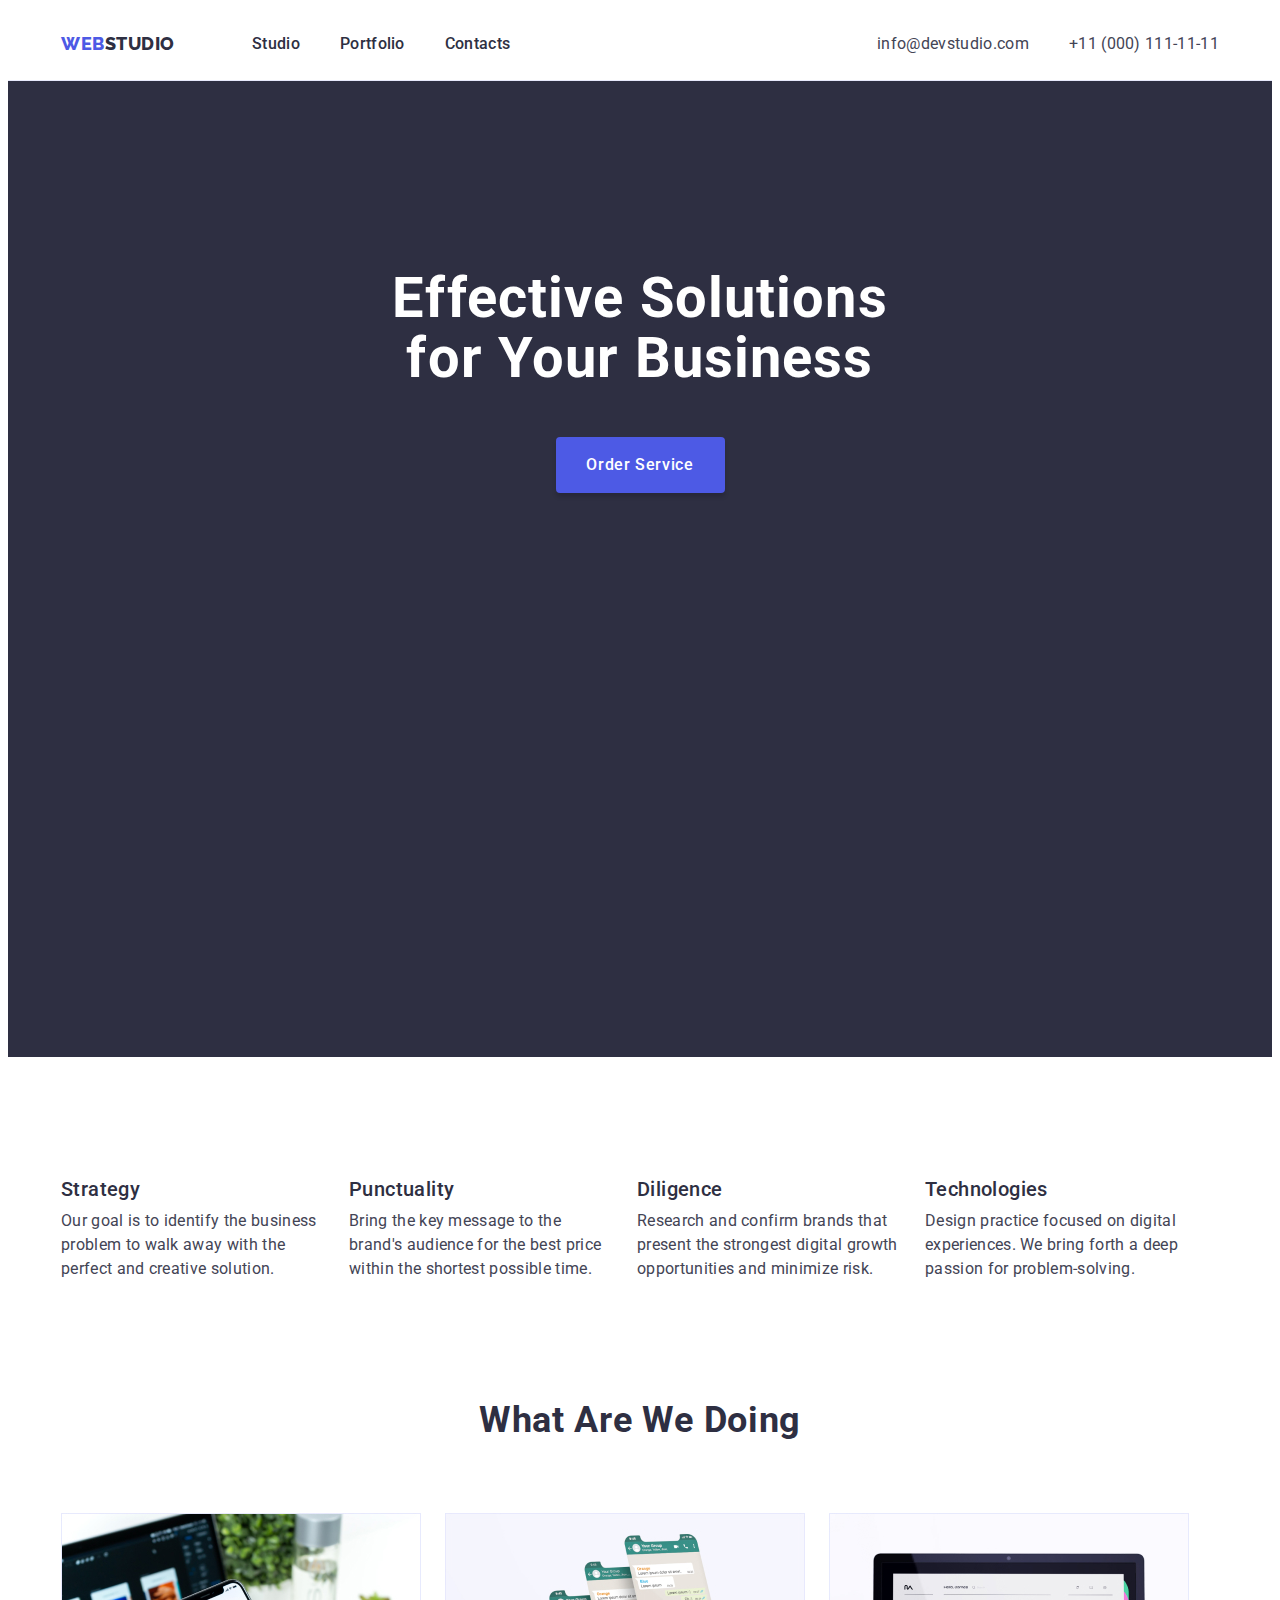
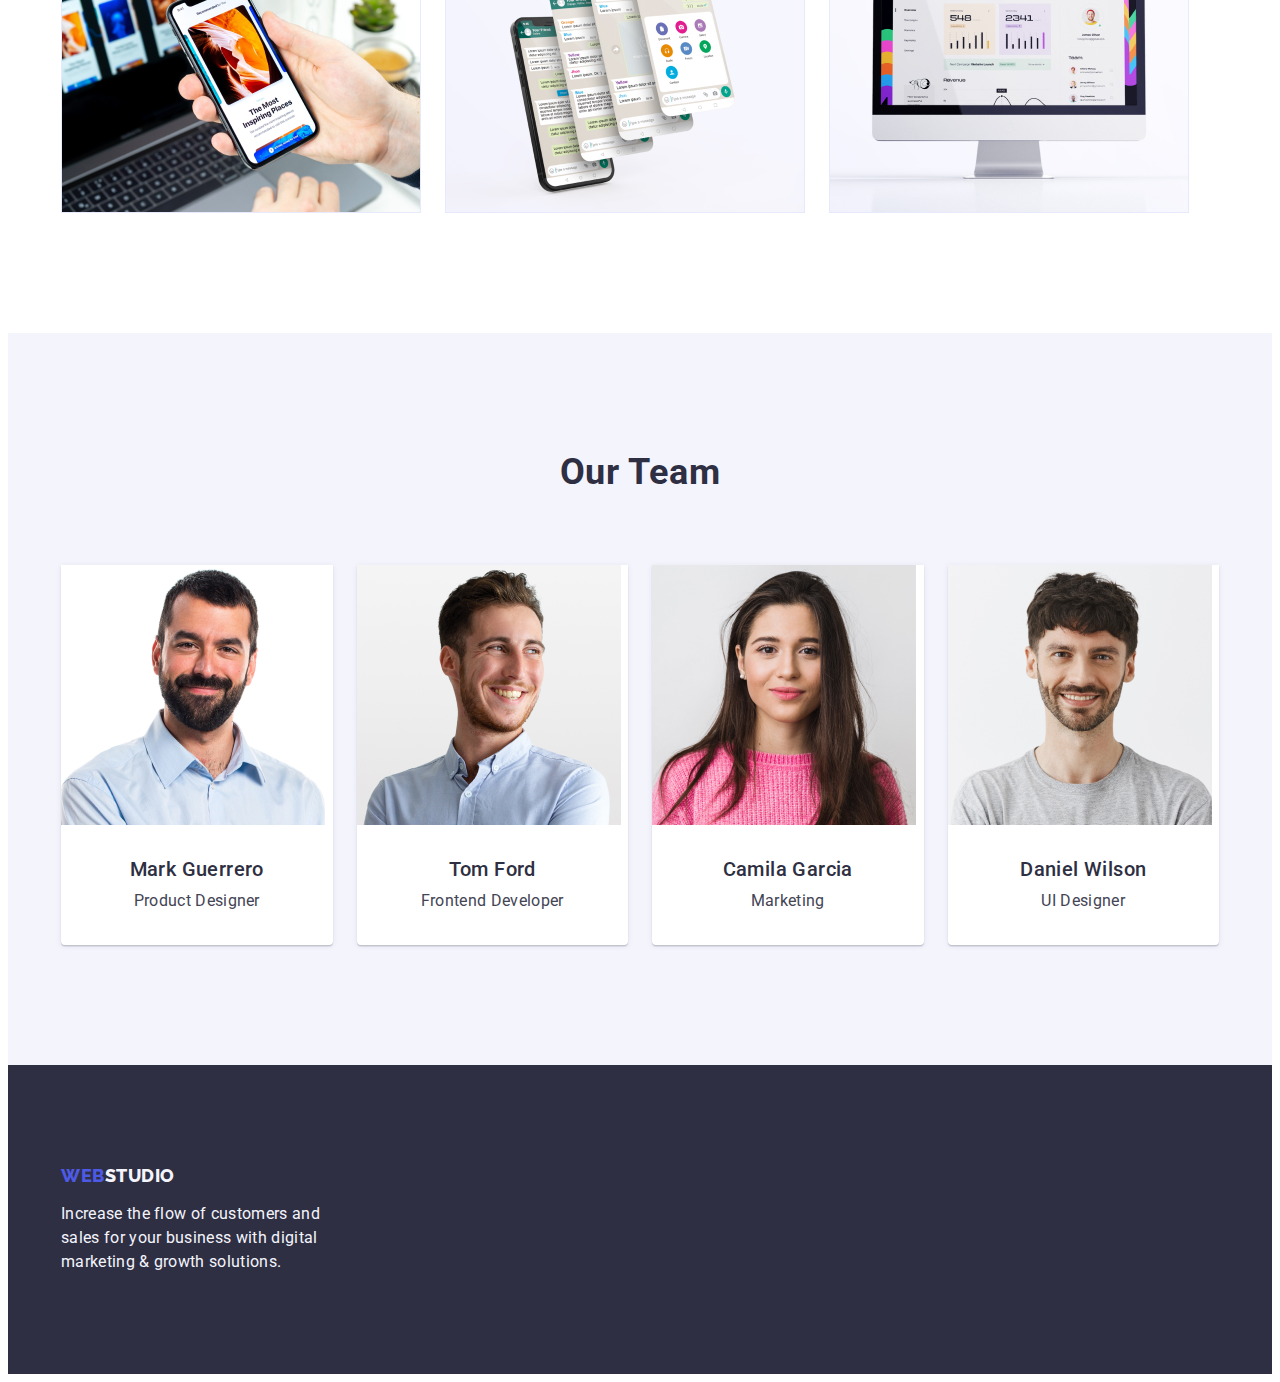
==== commit afac2042: "15:47" ====
--- a/index.html
+++ b/index.html
@@ -32,28 +32,28 @@
             >Web<span class="logo-style">Studio</span>
           </a>
           <ul class="nav-list list">
-            <li class="nav-list-map">
-              <a class="link text-style-nav" href="./index.html">Studio</a>
-            </li>
-            <li class="nav-list-map">
-              <a class="link text-style-nav" href="./portfolio.html"
+            <li>
+              <a class="link nav-link" href="./index.html">Studio</a>
+            </li>
+            <li>
+              <a class="link nav-link" href="./portfolio.html"
                 >Portfolio</a
               >
             </li>
-            <li class="nav-list-map">
-              <a class="link text-style-nav" href="">Contacts</a>
+            <li>
+              <a class="link nav-link" href="">Contacts</a>
             </li>
           </ul>
         </nav>
         <address class="address">
-          <ul class="list header-contact">
-            <li class="header-contact-map">
-              <a class="link p-text-style" href="mailto:info@devstudio.com"
+          <ul class="list header-address-list">
+            <li>
+              <a class="link address-link" href="mailto:info@devstudio.com"
                 >info@devstudio.com</a
               >
             </li>
-            <li class="header-contact-map">
-              <a class="link p-text-style" href="tel:+110001111111"
+            <li>
+              <a class="link address-link" href="tel:+110001111111"
                 >+11 (000) 111-11-11</a
               >
             </li>
@@ -74,7 +74,7 @@
       <!-- second section -->
       <section class="section">
         <div class="container">
-          <h2 hidden class="style-header-medium">SPDT</h2>
+          <h2 class="hidden style-header-medium">Our Principles</h2>
           <ul class="principles-section list">
             <li class="principles-section-list">
               <h3 class="style-header-small">Strategy</h3>
@@ -108,10 +108,10 @@
         </div>
       </section>
       <!-- third section -->
-      <section class="container section-pad-bot">
+      <section class="section-pad-bot">
         <div class="container">
           <h2 class="style-header-medium">What are we doing</h2>
-          <ul class="list card-set">
+          <ul class="list doing-list">
             <li class="card-set-item">
               <img
                 src="./images/whatarewedoing/img1.jpg"
@@ -143,7 +143,7 @@
       <section class="section our-team-section">
         <div class="container">
           <h2 class="style-header-medium">Our Team</h2>
-          <ul class="list card-set">
+          <ul class="list doing-list">
             <li class="team-card card-set-item card-style">
               <img
                 src="./images/ourteam/img.jpg"
--- a/css/styles.css
+++ b/css/styles.css
@@ -38,7 +38,6 @@
   color: var(--color-grey);
 }
 .style-header-port {
-  margin-left: 16px;
   margin-bottom: 8px;
   font-size: 20px;
   font-weight: 500;
@@ -48,7 +47,6 @@
   color: var(--color-grey);
 }
 .style-header-small {
-  margin-left: 16px;
   margin-bottom: 8px;
   font-size: 20px;
   font-weight: 500;
@@ -93,7 +91,8 @@
     0px 1px 1px rgba(46, 47, 66, 0.16), 0px 2px 1px rgba(46, 47, 66, 0.08);
   border-radius: 0px 0px 4px 4px;
 }
-.text-style-nav {
+.nav-link {
+  padding: 24px 0 24px 0;
   font-size: 16px;
   font-weight: 500;
   line-height: 1.5;
@@ -140,16 +139,15 @@
 
 /* card set */
 .card-set {
+  gap: 24px;
   display: flex;
   flex-wrap: wrap;
-  gap: var(--indent);
   row-gap: 48px;
 }
 .card-set-item {
   flex-basis: calc((100% - var(--indent) * (var(--items) - 1)) / var(--items));
 }
 .card-set-item-p {
-  padding-bottom: 48px;
   flex-basis: calc(
     (100% - var(--indent) * (var(--items-p) - 1)) / var(--items-p)
   );
@@ -173,8 +171,7 @@
 
 .link {
   text-decoration: none;
-  padding-top: 24px;
-  padding-bottom: 24px;
+  display: block;
 }
 .list {
   list-style: none;
@@ -204,21 +201,16 @@
   align-items: center;
 }
 
-.header-contact {
+.header-address-list {
   gap: 40px;
   display: flex;
   align-items: center;
 }
 
 .nav-list {
-  padding: 24px 0 24px 0;
   gap: 40px;
   display: flex;
   align-items: center;
-}
-
-.nav-list-map:not(:last-child) {
-  margin-right: 40px;
 }
 
 .logo {
@@ -276,7 +268,13 @@
 .footer-logo-pos {
   padding-top: 100px;
 }
-
+.address-link {
+  display: block;
+  font-size: 16px;
+  line-height: 1.5;
+  letter-spacing: 0.02em;
+  color: var(--color-list);
+}
 .address {
   font-style: normal;
   margin-left: auto;
@@ -316,7 +314,10 @@
   height: 380px;
   background-color: var(--background-color);
 }
-
+.doing-list{
+  gap: 24px;
+  display: flex;
+}
 .our-team-section {
   background-color: var(--color-cloud);
 }
@@ -373,7 +374,6 @@
   gap: 24px;
 }
 .p-text-style {
-  margin-left: 16px;
   font-size: 16px;
   line-height: 1.5;
   letter-spacing: 0.02em;
@@ -402,5 +402,4 @@
   padding: 32px 16px;
   border: 1px solid var(--color-cornflower);
   border-top: none;
-  margin-bottom: 8px;
-}
+}
